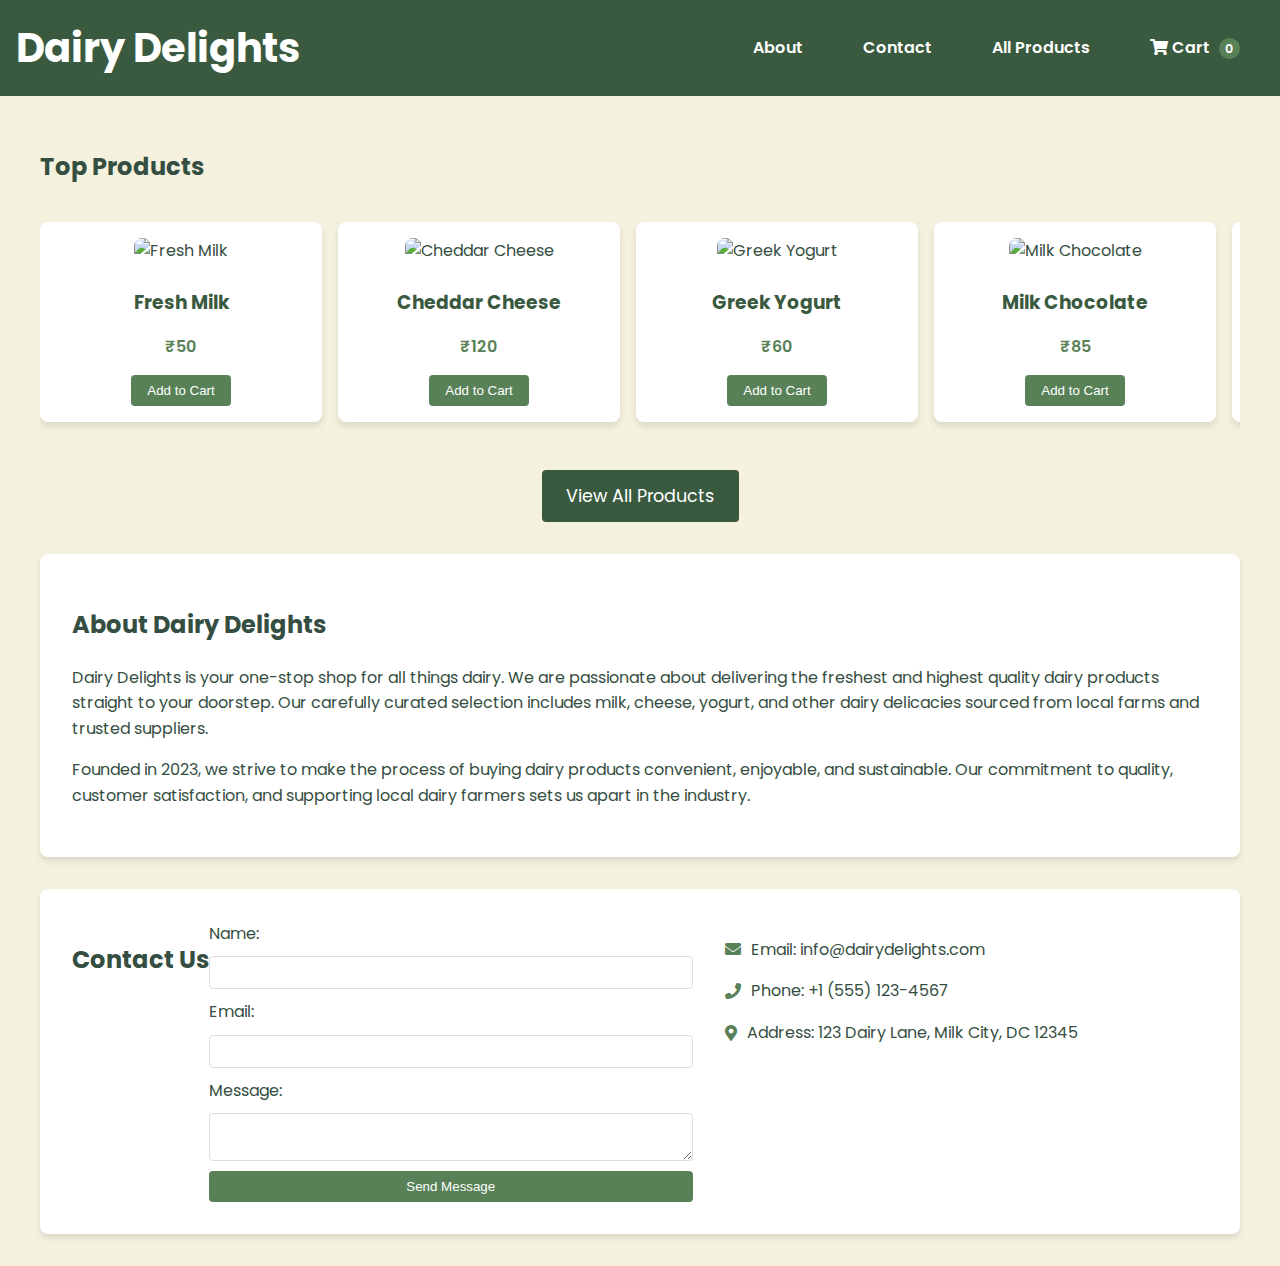
==== index.html @ 703b7313 "Add files via upload" ====
<!DOCTYPE html>
<html lang="en">
<head>
    <meta charset="UTF-8">
    <meta name="viewport" content="width=device-width, initial-scale=1.0">
    <title>Dairy Delights - Your One-Stop Dairy Shop</title>
    <link rel="stylesheet" href="styles.css">
    <link href="https://fonts.googleapis.com/css2?family=Poppins:wght@300;400;600&display=swap" rel="stylesheet">
    <link rel="stylesheet" href="https://cdnjs.cloudflare.com/ajax/libs/font-awesome/5.15.3/css/all.min.css">
</head>
<body>
    <header>
        <h1>Dairy Delights</h1>
        <nav>
            <ul class="nav-buttons">
                <li><a href="#about" class="nav-btn">About</a></li>
                <li><a href="#contact" class="nav-btn">Contact</a></li>
                <li><a href="products.html" class="nav-btn">All Products</a></li>
                <li><a href="cart.html" class="nav-btn"><i class="fas fa-shopping-cart"></i> Cart <span id="cart-count">0</span></a></li>
            </ul>
        </nav>
    </header>

    <main>
        <section id="top-products">
            <h2>Top Products</h2>
            <div id="top-product-list" class="product-scroll"></div>
            <div class="view-all-container">
                <a href="products.html" class="btn view-all-btn">View All Products</a>
            </div>
        </section>

        <section id="about" class="about-section">
            <h2>About Dairy Delights</h2>
            <p>Dairy Delights is your one-stop shop for all things dairy. We are passionate about delivering the freshest and highest quality dairy products straight to your doorstep. Our carefully curated selection includes milk, cheese, yogurt, and other dairy delicacies sourced from local farms and trusted suppliers.</p>
            <p>Founded in 2023, we strive to make the process of buying dairy products convenient, enjoyable, and sustainable. Our commitment to quality, customer satisfaction, and supporting local dairy farmers sets us apart in the industry.</p>
        </section>

        <section id="contact" class="contact-section">
            <h2>Contact Us</h2>
            <form id="contact-form">
                <label for="contact-name">Name:</label>
                <input type="text" id="contact-name" required>

                <label for="contact-email">Email:</label>
                <input type="email" id="contact-email" required>

                <label for="contact-message">Message:</label>
                <textarea id="contact-message" required></textarea>

                <button type="submit" class="btn">Send Message</button>
            </form>
            <div class="contact-info">
                <p><i class="fas fa-envelope"></i> Email: info@dairydelights.com</p>
                <p><i class="fas fa-phone"></i> Phone: +1 (555) 123-4567</p>
                <p><i class="fas fa-map-marker-alt"></i> Address: 123 Dairy Lane, Milk City, DC 12345</p>
            </div>
        </section>
    </main>

    <div id="notification" class="notification"></div>

    <script src="script.js"></script>
</body>
</html>
---- styles.css ----
:root {
    --primary-color: #3a5a40;
    --secondary-color: #a3b18a;
    --background-color: #f4f1de;
    --text-color: #344e41;
    --card-background: #ffffff;
    --accent-color: #588157;
}

body {
    font-family: 'Poppins', Arial, sans-serif;
    line-height: 1.6;
    margin: 0;
    padding: 0;
    background-color: var(--background-color);
    color: var(--text-color);
}

header {
    display: flex;
    justify-content: space-between;
    align-items: center;
    padding: 1rem;
    background-color: var(--primary-color);
    color: white;
}

.nav-buttons {
    display: flex;
    list-style-type: none;
    padding: 0;
    margin: 0;
}

.nav-btn {
    color: white;
    text-decoration: none;
    padding: 0.5rem 1rem;
    margin-right: 0.5rem;
    border-radius: 4px;
    transition: background-color 0.3s ease;
}

.nav-btn:hover {
    background-color: var(--accent-color);
}

@media (max-width: 768px) {
    header {
        flex-direction: column;
        align-items: flex-start;
    }

    .nav-buttons {
        flex-direction: column;
        width: 100%;
        margin-top: 1rem;
    }

    .nav-btn {
        display: block;
        margin-right: 0;
        margin-bottom: 0.5rem;
        text-align: center;
    }
}

h1 {
    margin: 0;
    font-size: 2.5rem;
}

nav ul {
    display: flex;
    justify-content: space-between;
    align-items: center;
    padding: 0;
    margin-top: 1rem;
}

nav ul li {
    margin-right: 20px;
}

nav ul li:last-child {
    margin-right: 0;
}

nav ul li a {
    color: white;
    text-decoration: none;
    font-weight: 600;
    transition: color 0.3s ease;
}

nav ul li a:hover {
    color: var(--secondary-color);
}

main {
    padding: 2rem;
    max-width: 1200px;
    margin: 0 auto;
}

.product-grid {
    display: grid;
    grid-template-columns: repeat(auto-fill, minmax(250px, 1fr));
    gap: 2rem;
    margin-top: 2rem;
}

.product {
    background-color: var(--card-background);
    border-radius: 8px;
    padding: 1rem;
    text-align: center;
    box-shadow: 0 4px 6px rgba(0, 0, 0, 0.1);
    transition: transform 0.3s ease, box-shadow 0.3s ease;
    cursor: pointer;
}

.product:hover {
    transform: translateY(-5px);
    box-shadow: 0 6px 12px rgba(0, 0, 0, 0.15);
}

.product.clicked {
    background-color: #e8f0fe;
}

.product img {
    max-width: 100%;
    height: auto;
    border-radius: 8px;
    margin-bottom: 1rem;
}

.product h3 {
    margin: 0.5rem 0;
    color: var(--primary-color);
}

.product p {
    font-weight: 600;
    color: var(--accent-color);
}

.btn {
    background-color: var(--accent-color);
    color: white;
    border: none;
    padding: 0.5rem 1rem;
    border-radius: 4px;
    cursor: pointer;
    transition: background-color 0.3s ease;
}

.btn:hover {
    background-color: var(--primary-color);
}

#cart {
    background-color: var(--card-background);
    border-radius: 8px;
    padding: 1rem;
    margin-top: 2rem;
    box-shadow: 0 4px 6px rgba(0, 0, 0, 0.1);
}

#cart-items {
    max-height: 300px;
    overflow-y: auto;
    margin-bottom: 1rem;
}

.cart-item {
    display: flex;
    align-items: center;
    justify-content: space-between;
    margin-bottom: 10px;
    background-color: #f9f9f9;
    padding: 0.5rem;
    border-radius: 4px;
}

.cart-item-image {
    width: 50px;
    height: 50px;
    object-fit: cover;
    border-radius: 4px;
    margin-right: 10px;
}

.cart-item-details {
    flex-grow: 1;
    margin: 0 10px;
}

.cart-item-actions {
    display: flex;
    align-items: center;
}

.cart-item-quantity {
    margin: 0 10px;
    font-weight: bold;
}

.decrease-btn, .increase-btn {
    padding: 2px 8px;
    font-size: 1rem;
}

.modal {
    display: none;
    position: fixed;
    z-index: 1;
    left: 0;
    top: 0;
    width: 100%;
    height: 100%;
    background-color: rgba(0,0,0,0.4);
    overflow-y: auto;
}

.modal-content {
    background-color: var(--card-background);
    margin: 5% auto;
    padding: 20px;
    border-radius: 8px;
    box-shadow: 0 4px 6px rgba(0, 0, 0, 0.1);
    width: 80%;
    max-width: 500px;
}

form {
    display: flex;
    flex-direction: column;
}

form label, form input, form textarea, form select {
    margin-bottom: 10px;
}

form input, form textarea, form select {
    padding: 0.5rem;
    border: 1px solid #ddd;
    border-radius: 4px;
}

#order-success h2 {
    color: var(--primary-color);
}

#order-id {
    font-weight: 600;
    color: var(--accent-color);
}

.notification {
    display: none;
    position: fixed;
    top: 20px;
    left: 50%;
    transform: translateX(-50%);
    background-color: var(--accent-color);
    color: white;
    padding: 10px 20px;
    border-radius: 5px;
    box-shadow: 0 2px 5px rgba(0,0,0,0.2);
    z-index: 1000;
    text-align: center;
    font-weight: bold;
    animation: fadeInOut 3s ease-in-out;
}

@keyframes fadeInOut {
    0%, 100% { opacity: 0; }
    10%, 90% { opacity: 1; }
}

#cart-count {
    background-color: var(--accent-color);
    color: white;
    border-radius: 50%;
    padding: 2px 6px;
    font-size: 0.8em;
    margin-left: 5px;
}

/* Add these new styles */
.product-scroll {
    display: flex;
    overflow-x: auto;
    gap: 1rem;
    padding: 1rem 0;
    scroll-snap-type: x mandatory;
}

.product-scroll .product {
    flex: 0 0 250px;
    scroll-snap-align: start;
}

/* Add these new styles at the end of your existing CSS */
.view-all-container {
    text-align: center;
    margin-top: 2rem;
}

.view-all-btn {
    display: inline-block;
    padding: 0.75rem 1.5rem;
    font-size: 1.1rem;
    text-decoration: none;
    background-color: var(--primary-color);
    color: white;
    border-radius: 4px;
    transition: background-color 0.3s ease, transform 0.2s ease;
}

.view-all-btn:hover {
    background-color: var(--accent-color);
    transform: translateY(-2px);
}

/* Add these styles at the end of your existing CSS */
.back-btn {
    display: inline-flex;
    align-items: center;
    color: white;
    text-decoration: none;
    font-weight: 600;
    transition: color 0.3s ease;
}

.back-btn i {
    margin-right: 5px;
}

.back-btn:hover {
    color: var(--secondary-color);
}

/* Add these styles at the end of your existing CSS */

.about-section, .contact-section {
    background-color: var(--card-background);
    border-radius: 8px;
    padding: 2rem;
    margin-top: 2rem;
    box-shadow: 0 4px 6px rgba(0, 0, 0, 0.1);
}

.about-section p {
    margin-bottom: 1rem;
    line-height: 1.6;
}

.contact-section {
    display: flex;
    justify-content: space-between;
    flex-wrap: wrap;
}

#contact-form {
    flex: 1;
    min-width: 300px;
    margin-right: 2rem;
}

.contact-info {
    flex: 1;
    min-width: 300px;
}

.contact-info p {
    margin-bottom: 1rem;
    display: flex;
    align-items: center;
}

.contact-info i {
    margin-right: 10px;
    color: var(--accent-color);
}

@media (max-width: 768px) {
    .contact-section {
        flex-direction: column;
    }

    #contact-form, .contact-info {
        width: 100%;
        margin-right: 0;
    }

    .contact-info {
        margin-top: 2rem;
    }
}

/* Add this new style for the order summary images */
.order-item-image {
    width: 30px;
    height: 30px;
    object-fit: cover;
    border-radius: 4px;
    margin-right: 10px;
    vertical-align: middle;
}

/* Add these styles to your existing CSS */

/* Add these responsive styles at the end of your CSS file */

@media screen and (max-width: 1200px) {
    main {
        padding: 1rem;
    }
}

@media screen and (max-width: 768px) {
    header {
        flex-direction: column;
        align-items: center;
    }

    nav ul {
        flex-direction: column;
        align-items: center;
        margin-top: 1rem;
    }

    nav ul li {
        margin: 0.5rem 0;
    }

    .product-grid {
        grid-template-columns: repeat(auto-fill, minmax(200px, 1fr));
    }

    .product-scroll {
        overflow-x: auto;
        -webkit-overflow-scrolling: touch;
    }

    .product-scroll .product {
        flex: 0 0 200px;
    }

    .contact-section {
        flex-direction: column;
    }

    #contact-form, .contact-info {
        width: 100%;
        margin-right: 0;
    }

    .contact-info {
        margin-top: 2rem;
    }
}

@media screen and (max-width: 480px) {
    h1 {
        font-size: 2rem;
    }

    .product-grid {
        grid-template-columns: 1fr;
    }

    .product-scroll .product {
        flex: 0 0 150px;
    }

    .modal-content {
        width: 90%;
        padding: 15px;
    }

    .btn {
        padding: 0.4rem 0.8rem;
        font-size: 0.9rem;
    }
}

/* Adjust the cart item layout for smaller screens */
@media screen and (max-width: 600px) {
    .cart-item {
        flex-direction: column;
        align-items: flex-start;
    }

    .cart-item-image {
        margin-bottom: 10px;
    }

    .cart-item-details {
        margin: 10px 0;
    }

    .cart-item-actions {
        align-self: flex-end;
    }
}

/* Add these styles to your existing CSS */

.checkout-section {
    background-color: var(--card-background);
    border-radius: 8px;
    padding: 2rem;
    margin-top: 2rem;
    box-shadow: 0 4px 6px rgba(0, 0, 0, 0.1);
}

.checkout-container {
    display: flex;
    flex-wrap: wrap;
    gap: 2rem;
}

.checkout-form {
    flex: 1;
    min-width: 300px;
}

.order-summary {
    flex: 1;
    min-width: 300px;
    background-color: #f9f9f9;
    padding: 1rem;
    border-radius: 8px;
}

.form-group {
    margin-bottom: 1rem;
}

.form-group label {
    display: block;
    margin-bottom: 0.5rem;
    font-weight: 600;
}

.form-group input,
.form-group textarea,
.form-group select {
    width: 100%;
    padding: 0.5rem;
    border: 1px solid #ddd;
    border-radius: 4px;
    font-size: 1rem;
}

.btn-primary {
    background-color: var(--primary-color);
    color: white;
    padding: 0.75rem 1.5rem;
    font-size: 1.1rem;
    border: none;
    border-radius: 4px;
    cursor: pointer;
    transition: background-color 0.3s ease;
}

.btn-primary:hover {
    background-color: var(--accent-color);
}

.total {
    margin-top: 1rem;
    font-size: 1.2rem;
    text-align: right;
}

@media (max-width: 768px) {
    .checkout-container {
        flex-direction: column;
    }
}

/* Add these styles to your existing CSS */

#payment-details {
    margin-top: 1rem;
}

#payment-details label {
    display: block;
    margin-bottom: 0.5rem;
}

#payment-details input {
    width: 100%;
    padding: 0.5rem;
    margin-bottom: 1rem;
    border: 1px solid #ddd;
    border-radius: 4px;
}
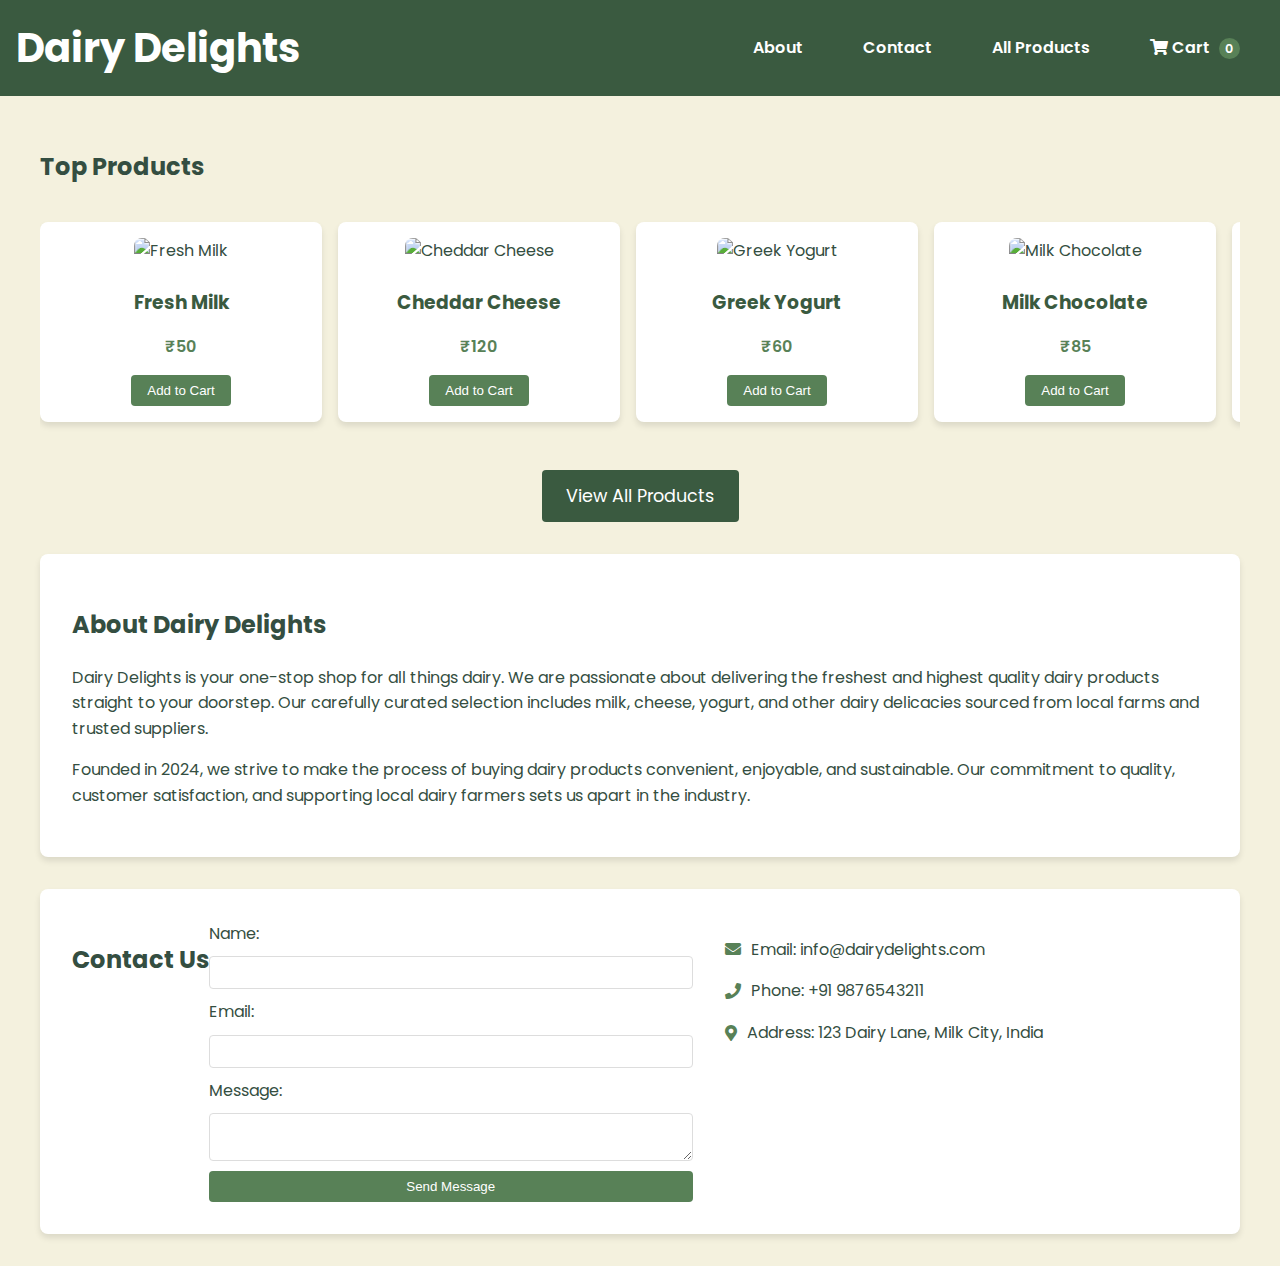
==== commit 9c43ba22: "Add files via upload" ====
--- a/index.html
+++ b/index.html
@@ -10,7 +10,7 @@
 </head>
 <body>
     <header>
-        <h1>Dairy Delights</h1>
+        <h1><a href="index.html" class="site-title">Dairy Delights</a></h1>
         <nav>
             <ul class="nav-buttons">
                 <li><a href="#about" class="nav-btn">About</a></li>
@@ -33,7 +33,7 @@
         <section id="about" class="about-section">
             <h2>About Dairy Delights</h2>
             <p>Dairy Delights is your one-stop shop for all things dairy. We are passionate about delivering the freshest and highest quality dairy products straight to your doorstep. Our carefully curated selection includes milk, cheese, yogurt, and other dairy delicacies sourced from local farms and trusted suppliers.</p>
-            <p>Founded in 2023, we strive to make the process of buying dairy products convenient, enjoyable, and sustainable. Our commitment to quality, customer satisfaction, and supporting local dairy farmers sets us apart in the industry.</p>
+            <p>Founded in 2024, we strive to make the process of buying dairy products convenient, enjoyable, and sustainable. Our commitment to quality, customer satisfaction, and supporting local dairy farmers sets us apart in the industry.</p>
         </section>
 
         <section id="contact" class="contact-section">
@@ -52,8 +52,8 @@
             </form>
             <div class="contact-info">
                 <p><i class="fas fa-envelope"></i> Email: info@dairydelights.com</p>
-                <p><i class="fas fa-phone"></i> Phone: +1 (555) 123-4567</p>
-                <p><i class="fas fa-map-marker-alt"></i> Address: 123 Dairy Lane, Milk City, DC 12345</p>
+                <p><i class="fas fa-phone"></i> Phone: +91 9876543211</p>
+                <p><i class="fas fa-map-marker-alt"></i> Address: 123 Dairy Lane, Milk City, India</p>
             </div>
         </section>
     </main>
--- a/styles.css
+++ b/styles.css
@@ -134,6 +134,22 @@
     height: auto;
     border-radius: 8px;
     margin-bottom: 1rem;
+    cursor: pointer;
+    transition: transform 0.3s ease;
+}
+
+.product img:hover {
+    transform: scale(1.05);
+}
+
+.product img.added-to-cart {
+    animation: pulse 0.3s ease-in-out;
+}
+
+@keyframes pulse {
+    0% { transform: scale(1); }
+    50% { transform: scale(1.1); }
+    100% { transform: scale(1); }
 }
 
 .product h3 {
@@ -601,4 +617,15 @@
     margin-bottom: 1rem;
     border: 1px solid #ddd;
     border-radius: 4px;
-}+}
+
+.site-title {
+    color: white;
+    text-decoration: none;
+    transition: color 0.3s ease;
+}
+
+.site-title:hover {
+    color: var(--secondary-color);
+}
+
